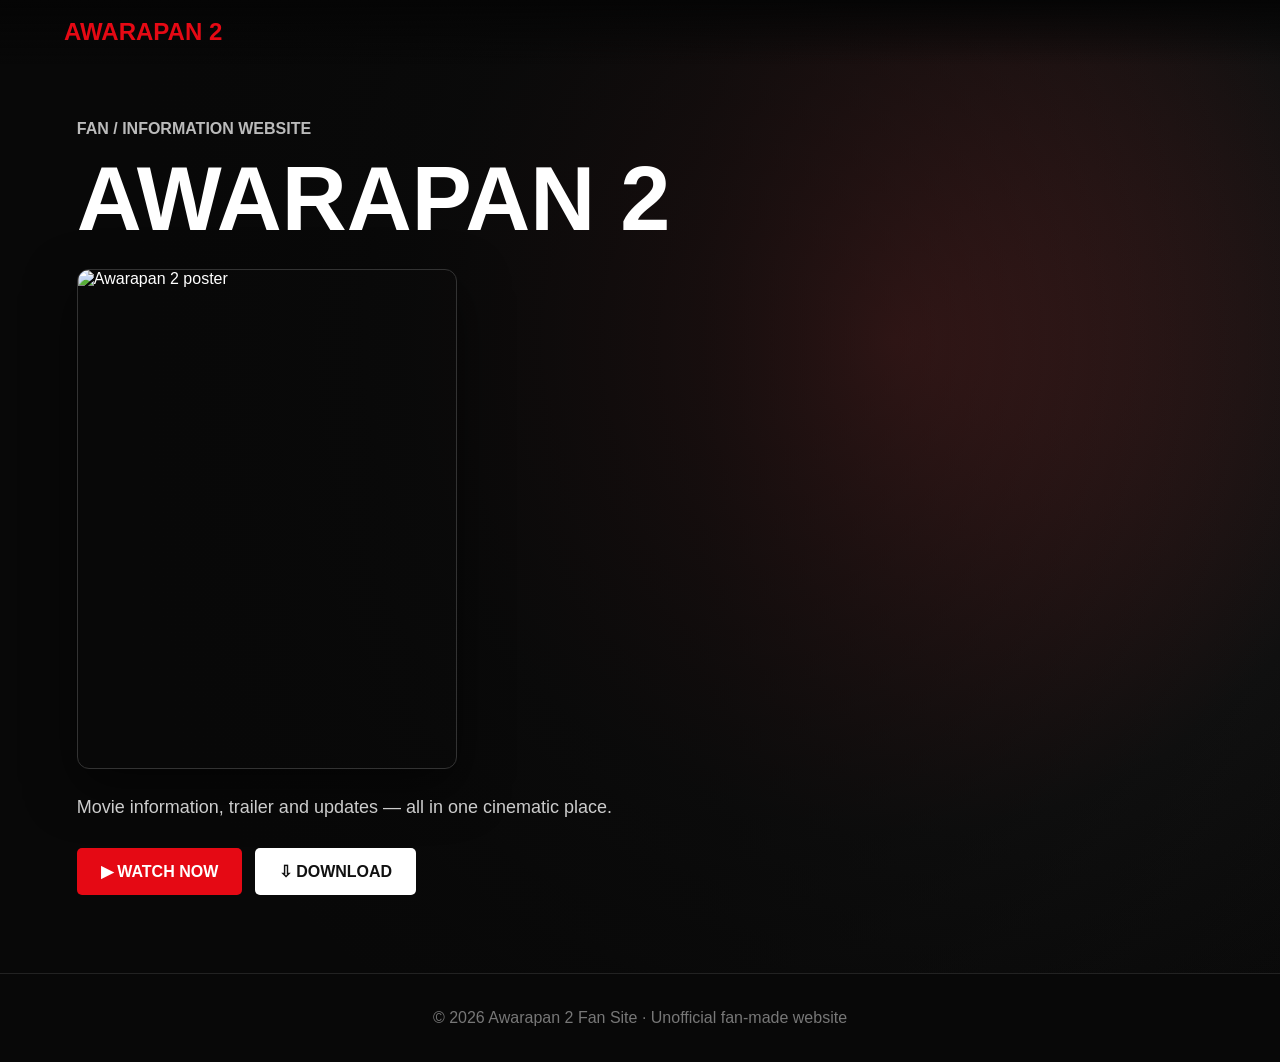
==== index.html @ 649312e4 "Add files via upload" ====
<!DOCTYPE html>
<html lang="en">
<head>
<meta charset="UTF-8">
<meta name="viewport" content="width=device-width, initial-scale=1.0">
<title>Awarapan 2 — Fan Site</title>
<style>
*{box-sizing:border-box}body{margin:0;background:#080808;color:#fff;font-family:Arial,sans-serif}
nav{position:fixed;top:0;width:100%;z-index:5;padding:18px 5%;display:flex;justify-content:space-between;background:linear-gradient(#050505,transparent)}
.logo{font-size:24px;font-weight:800;color:#e50914}
.hero{min-height:100vh;padding:120px 6% 70px;display:flex;align-items:flex-start;background:linear-gradient(90deg,#080808 10%,rgba(8,8,8,.7),rgba(8,8,8,.1)),radial-gradient(circle at 70% 35%,#542222,#111 45%,#080808 75%)}
.content{max-width:700px}.tag{color:#bbb;font-weight:bold}.title{font-size:clamp(48px,9vw,90px);margin:10px 0}
.poster{width:min(380px,90vw);height:500px;margin:18px 0 24px;border-radius:12px;overflow:hidden;border:1px solid #333;box-shadow:0 18px 50px rgba(0,0,0,.55)}
.poster img{width:100%;height:100%;object-fit:cover;display:block}.desc{font-size:18px;line-height:1.6;color:#ccc}
button{border:0;border-radius:5px;padding:14px 24px;margin:8px 8px 8px 0;font-size:16px;font-weight:bold;cursor:pointer}.watch{background:#e50914;color:#fff}.download{background:#fff;color:#111}
footer{text-align:center;padding:35px;color:#777;border-top:1px solid #222}
</style>
</head>
<body>
<nav><div class="logo">AWARAPAN 2</div></nav>
<header class="hero">
<div class="content">
<div class="tag">FAN / INFORMATION WEBSITE</div>
<h1 class="title">AWARAPAN 2</h1>
<div class="poster"><img src="awarapan2_poster.jpg" alt="Awarapan 2 poster"></div>
<p class="desc">Movie information, trailer and updates — all in one cinematic place.</p>
<button class="watch" onclick="showMsg('Watch Now link is not available yet.')">▶ WATCH NOW</button>
<button class="download" onclick="showMsg('Download link is not available yet.')">⇩ DOWNLOAD</button>
</div></header>
<footer>© 2026 Awarapan 2 Fan Site · Unofficial fan-made website</footer>
<script>function showMsg(text){alert(text)}</script>
</body>
</html>
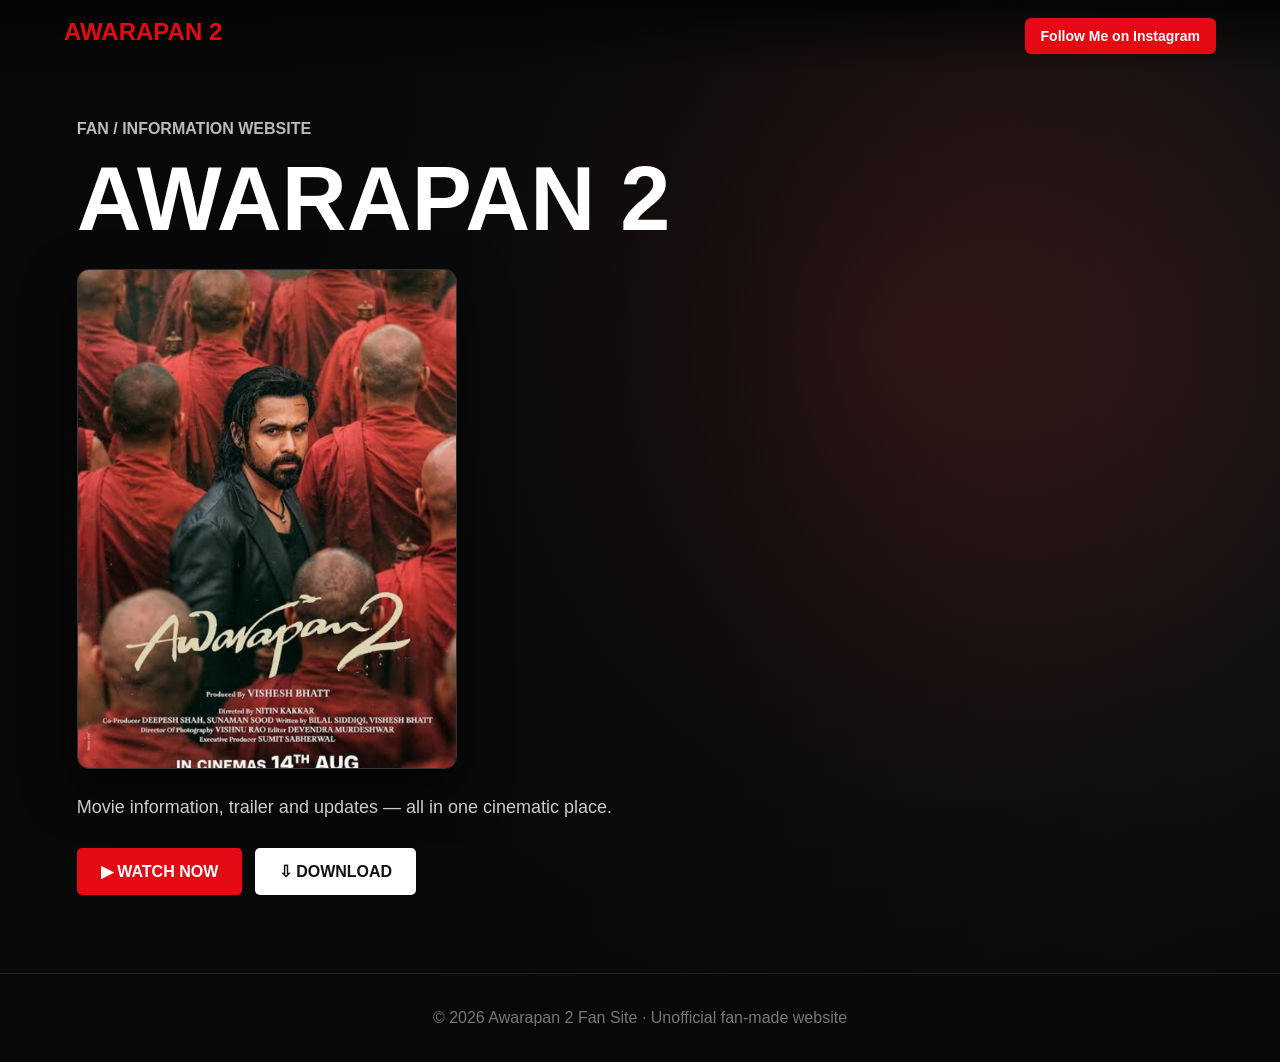
==== commit d28725ba: "Add files via upload" ====
--- a/index.html
+++ b/index.html
@@ -7,7 +7,7 @@
 <style>
 *{box-sizing:border-box}body{margin:0;background:#080808;color:#fff;font-family:Arial,sans-serif}
 nav{position:fixed;top:0;width:100%;z-index:5;padding:18px 5%;display:flex;justify-content:space-between;background:linear-gradient(#050505,transparent)}
-.logo{font-size:24px;font-weight:800;color:#e50914}
+.logo{font-size:24px;font-weight:800;color:#e50914}.follow{background:#e50914;color:#fff;padding:10px 16px;border-radius:6px;text-decoration:none;font-weight:700;font-size:14px}
 .hero{min-height:100vh;padding:120px 6% 70px;display:flex;align-items:flex-start;background:linear-gradient(90deg,#080808 10%,rgba(8,8,8,.7),rgba(8,8,8,.1)),radial-gradient(circle at 70% 35%,#542222,#111 45%,#080808 75%)}
 .content{max-width:700px}.tag{color:#bbb;font-weight:bold}.title{font-size:clamp(48px,9vw,90px);margin:10px 0}
 .poster{width:min(380px,90vw);height:500px;margin:18px 0 24px;border-radius:12px;overflow:hidden;border:1px solid #333;box-shadow:0 18px 50px rgba(0,0,0,.55)}
@@ -17,15 +17,15 @@
 </style>
 </head>
 <body>
-<nav><div class="logo">AWARAPAN 2</div></nav>
+<nav><div class="logo">AWARAPAN 2</div><a class="follow" href="https://www.instagram.com/zaiddduu___?igsh=MWw2N3BnMGpvbDhrdA==&igsi=MWw2N3BnMGpvbDhrdA==" target="_blank" rel="noopener">Follow Me on Instagram</a></nav>
 <header class="hero">
 <div class="content">
 <div class="tag">FAN / INFORMATION WEBSITE</div>
 <h1 class="title">AWARAPAN 2</h1>
-<div class="poster"><img src="awarapan2_poster.jpg" alt="Awarapan 2 poster"></div>
+<div class="poster"><img src="[data-uri]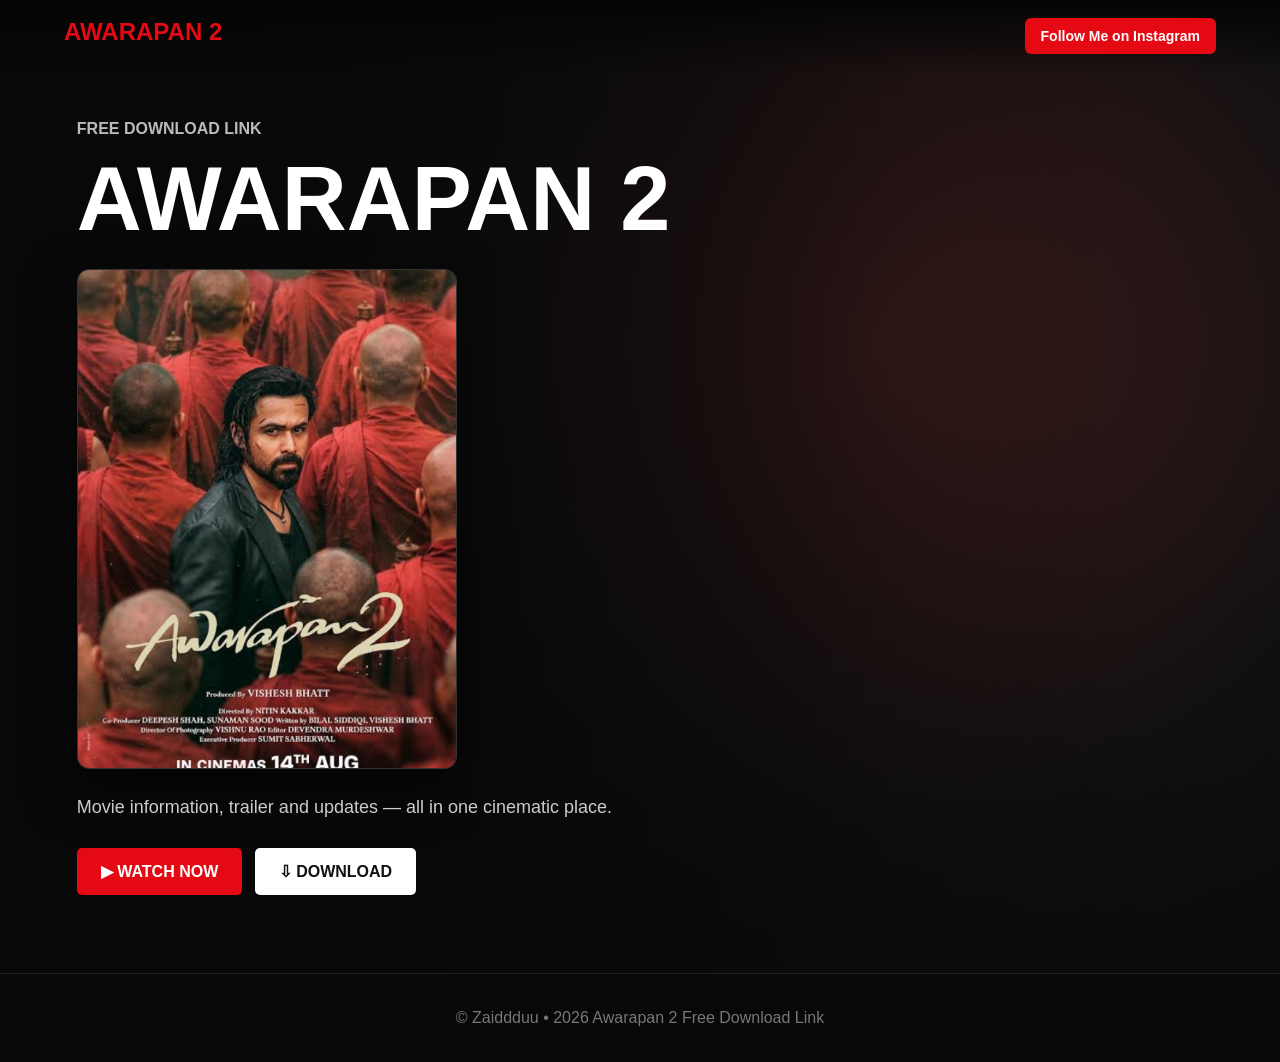
==== commit 167d503a: "Update index.html" ====
--- a/index.html
+++ b/index.html
@@ -3,7 +3,7 @@
 <head>
 <meta charset="UTF-8">
 <meta name="viewport" content="width=device-width, initial-scale=1.0">
-<title>Awarapan 2 — Fan Site</title>
+<title>Awarapan 2 — Free Download</title>
 <style>
 *{box-sizing:border-box}body{margin:0;background:#080808;color:#fff;font-family:Arial,sans-serif}
 nav{position:fixed;top:0;width:100%;z-index:5;padding:18px 5%;display:flex;justify-content:space-between;background:linear-gradient(#050505,transparent)}
@@ -20,14 +20,14 @@
 <nav><div class="logo">AWARAPAN 2</div><a class="follow" href="https://www.instagram.com/zaiddduu___?igsh=MWw2N3BnMGpvbDhrdA==&igsi=MWw2N3BnMGpvbDhrdA==" target="_blank" rel="noopener">Follow Me on Instagram</a></nav>
 <header class="hero">
 <div class="content">
-<div class="tag">FAN / INFORMATION WEBSITE</div>
+<div class="tag">FREE DOWNLOAD LINK</div>
 <h1 class="title">AWARAPAN 2</h1>
 <div class="poster"><img src="[data-uri]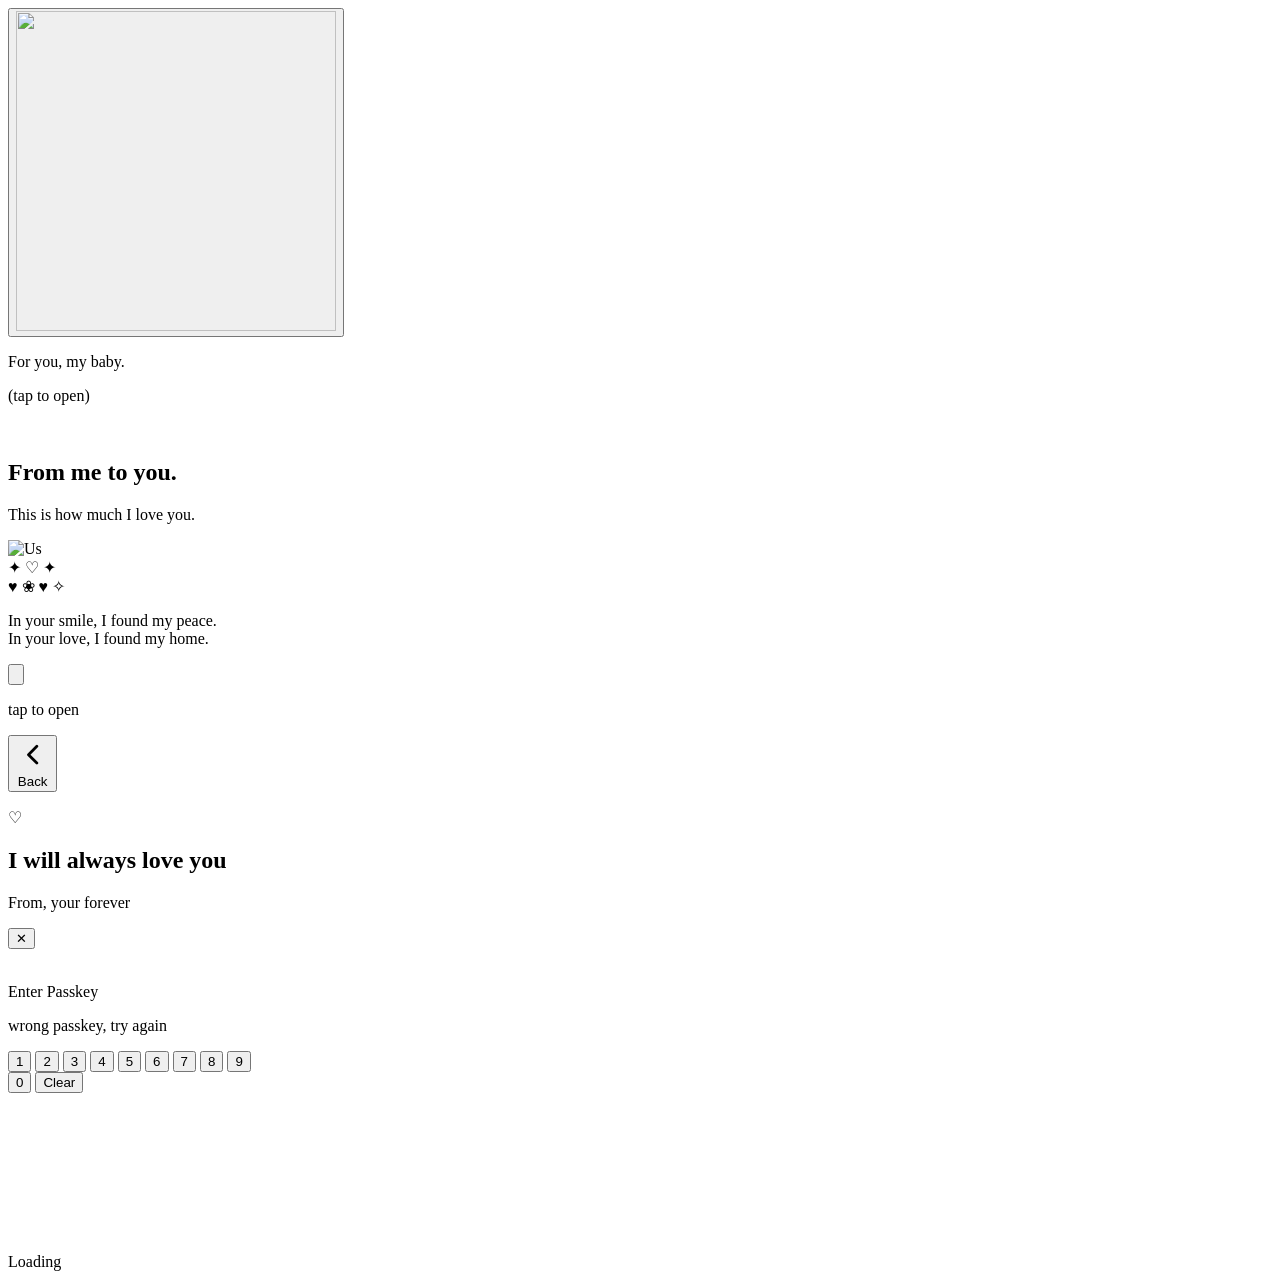
==== commit 0a013248: "Rename choriindex.html to index.html" ====
--- a/index.html
+++ b/index.html
@@ -1,33 +1,196 @@
-<!DOCTYPE html>
+<!doctype html>
 <html lang="en">
-<head>
-<meta charset="UTF-8">
-<meta name="viewport" content="width=device-width, initial-scale=1.0">
-<title>Awarapan 2 — Free Download</title>
-<style>
-*{box-sizing:border-box}body{margin:0;background:#080808;color:#fff;font-family:Arial,sans-serif}
-nav{position:fixed;top:0;width:100%;z-index:5;padding:18px 5%;display:flex;justify-content:space-between;background:linear-gradient(#050505,transparent)}
-.logo{font-size:24px;font-weight:800;color:#e50914}.follow{background:#e50914;color:#fff;padding:10px 16px;border-radius:6px;text-decoration:none;font-weight:700;font-size:14px}
-.hero{min-height:100vh;padding:120px 6% 70px;display:flex;align-items:flex-start;background:linear-gradient(90deg,#080808 10%,rgba(8,8,8,.7),rgba(8,8,8,.1)),radial-gradient(circle at 70% 35%,#542222,#111 45%,#080808 75%)}
-.content{max-width:700px}.tag{color:#bbb;font-weight:bold}.title{font-size:clamp(48px,9vw,90px);margin:10px 0}
-.poster{width:min(380px,90vw);height:500px;margin:18px 0 24px;border-radius:12px;overflow:hidden;border:1px solid #333;box-shadow:0 18px 50px rgba(0,0,0,.55)}
-.poster img{width:100%;height:100%;object-fit:cover;display:block}.desc{font-size:18px;line-height:1.6;color:#ccc}
-button{border:0;border-radius:5px;padding:14px 24px;margin:8px 8px 8px 0;font-size:16px;font-weight:bold;cursor:pointer}.watch{background:#e50914;color:#fff}.download{background:#fff;color:#111}
-footer{text-align:center;padding:35px;color:#777;border-top:1px solid #222}
-</style>
-</head>
-<body>
-<nav><div class="logo">AWARAPAN 2</div><a class="follow" href="https://www.instagram.com/zaiddduu___?igsh=MWw2N3BnMGpvbDhrdA==&igsi=MWw2N3BnMGpvbDhrdA==" target="_blank" rel="noopener">Follow Me on Instagram</a></nav>
-<header class="hero">
-<div class="content">
-<div class="tag">FREE DOWNLOAD LINK</div>
-<h1 class="title">AWARAPAN 2</h1>
-<div class="poster"><img src="[data-uri]